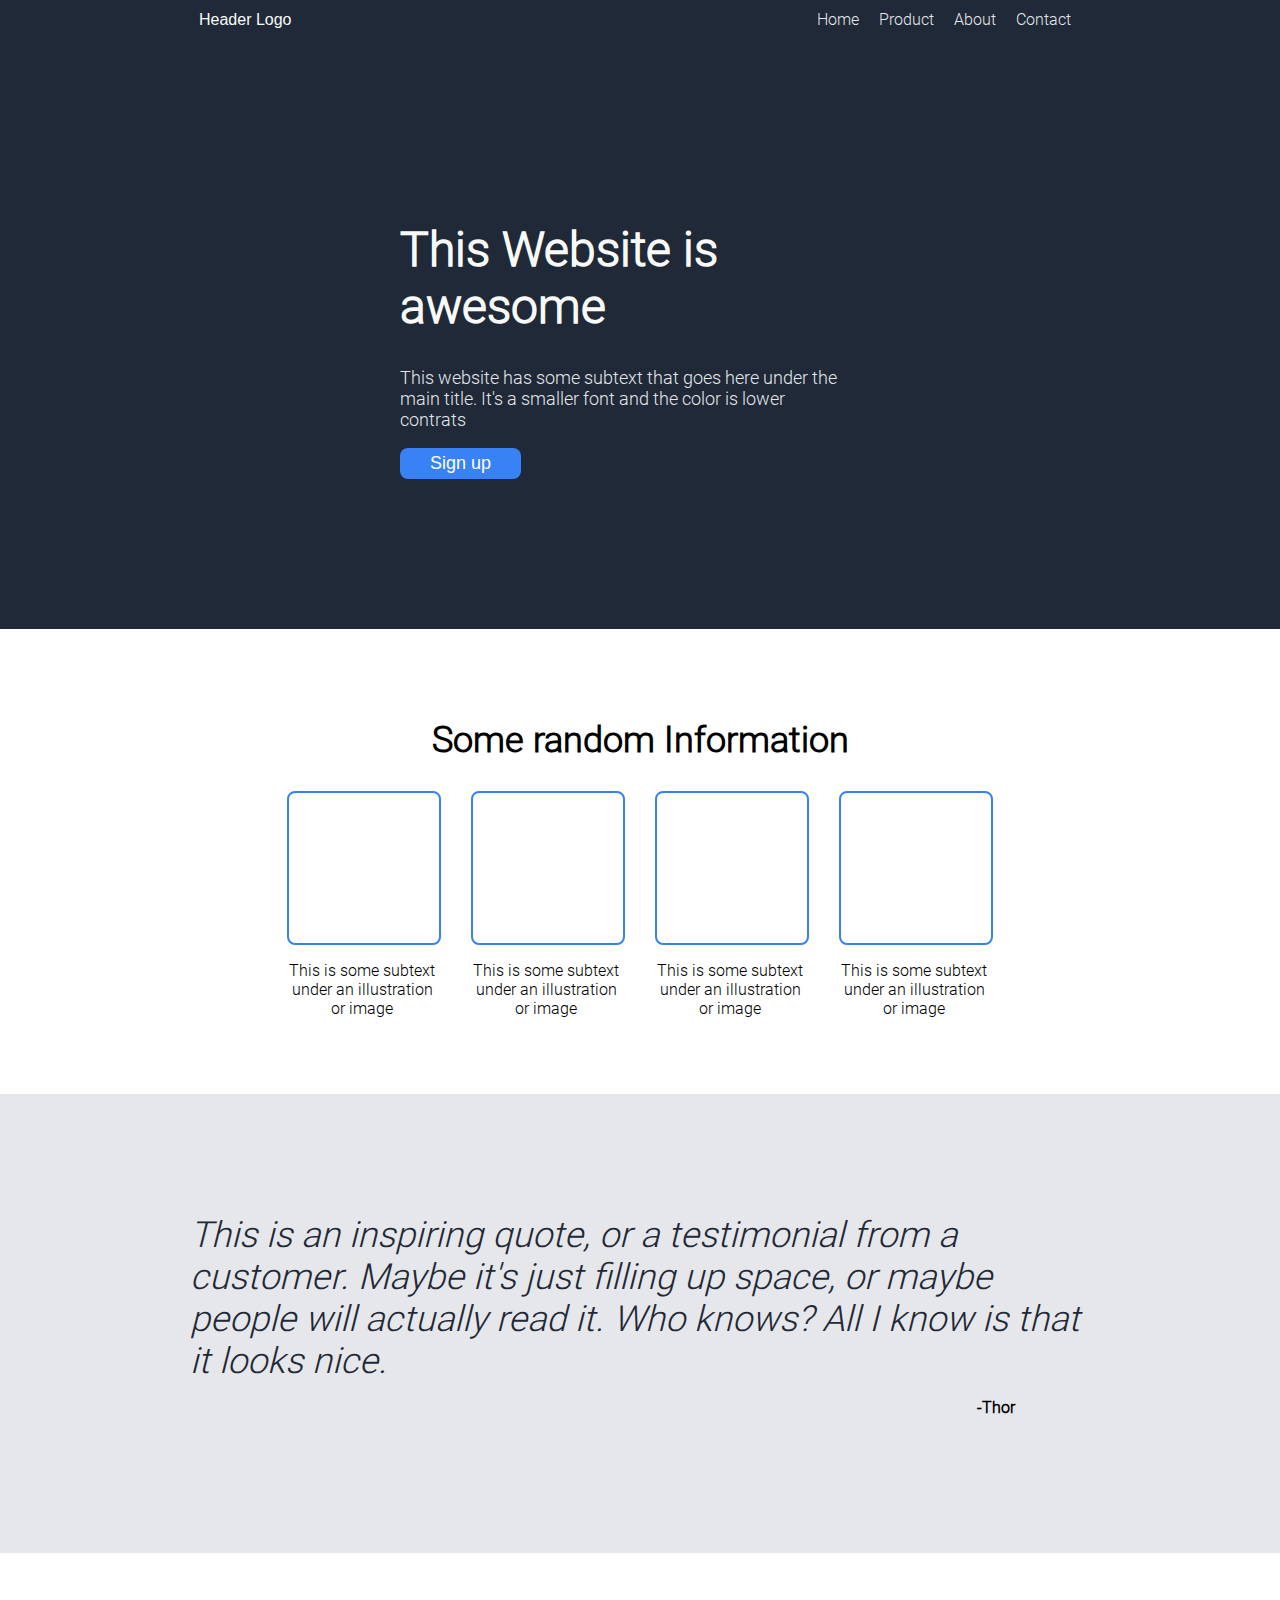
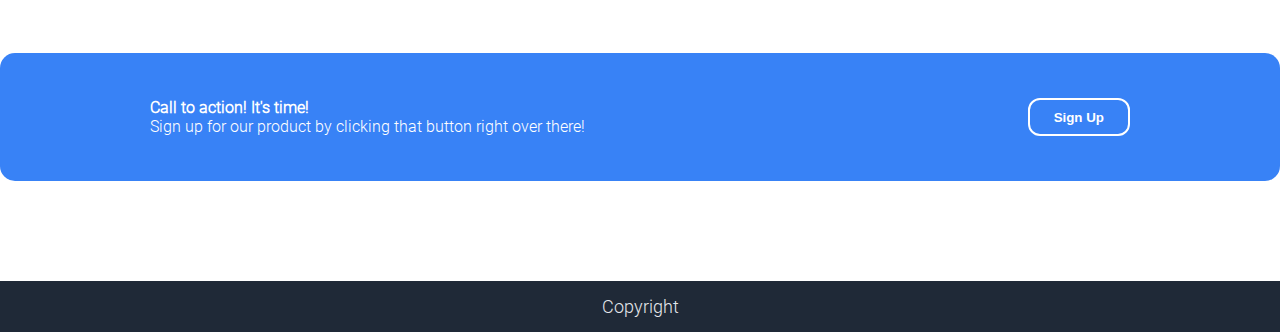
==== index.html @ 571144d6 "add links to home and contact us buttons" ====
<!DOCTYPE html>
<html lang="en">
<head>
    <meta charset="UTF-8">
    <meta name="viewport" content="width=device-width, initial-scale=1.0">
    <title>Home</title>
    <link rel="stylesheet" href="./style.css">
    <link rel="stylesheet" href="./headerFooterStyles.css">
</head>
<body>
    <header>
        <div class="wrapper">
            <nav>
                <div class="logo">Header Logo</div>
                <ul>
                    <li><a href="./index.html">Home</a></li>
                    <li><a href="./Pages/Product/product.html">Product</a></li>
                    <li><a href="./Pages/About/about.html">About</a></li>
                    <li><a href="./Pages/Contact/contact.html">Contact</a></li>
                </ul>
            </nav>
        </div>
    </header>

    <section class="ctaContainer">
        <div class="firstCta">
            <div class="firstCtaTextContainer">
                <h1>This Website is awesome</h1>
                <p>This website has some subtext that goes here under the main title. It's a smaller font and the color is lower contrats</p>
                <button onclick="window.location.href='Pages/Contact/contact.html';" class="firstCtaButton"> Sign up</button>
            </div>
            <picture class="firstCtaPictureContainer">
                <img src="https://placehold.co/880x400" alt="">
            </picture>
        </div>
    </section>

    <section class="informationContainer">
        <h2>Some random Information</h2>
        <div class="informationCardsContainer">
            <div class="informationSmallContainer">
                <picture>
                    <img src="" alt="">
                </picture>
                <p>This is some subtext under an illustration or image</p>
            </div>

            <div class="informationSmallContainer">
                <picture>
                    <img src="" alt="">
                </picture>
                <p>This is some subtext under an illustration or image</p>
            </div>

            <div class="informationSmallContainer">
                <picture>
                    <img src="" alt="">
                </picture>
                <p>This is some subtext under an illustration or image</p>
            </div>

            <div class="informationSmallContainer">
                <picture>
                    <img src="" alt="">
                </picture>
                <p>This is some subtext under an illustration or image</p>
            </div>
        </div>
    </section>

    <section class="inspiringContainer">
        <p class="inspiringQwote">This is an inspiring quote, or a testimonial from a customer. Maybe it's just filling up space, or maybe people will actually read it. Who knows? All I know is that it looks nice.</p>
        <p class="inspiringAuthor">-Thor</p>
    </section>

    <section class="secondCta">
        <div>
            <p class="title">Call to action! It's time!</p>
            <p class="subtitle">Sign up for our product by clicking that button right over there!</p>
        </div>
        <button  onclick="window.location.href='Pages/Contact/contact.html';">
            Sign Up
        </button>
    </section>

    <footer>
        Copyright
    </footer>
</body>
</html>
---- style.css ----
@font-face {
	font-family: 'roboto';
	src: url('./Fonts/Roboto-Light.ttf') format('truetype');
}

@font-face {
	font-family: 'robotoItalic';
	src: url('./Fonts/Roboto-Italic.ttf') format('truetype');
}

body {
	padding: 0;
	margin: 0;
	font-family: 'roboto';
}

.ctaContainer {
	background-color: #1f2937;
	padding: 150px 0;
}

.firstCta {
	margin: 0 auto;
	max-width: 1400px;
	display: flex;
	justify-content: center;
	gap: 30px;
	align-items: center;
}

.firstCtaTextContainer {
	height: fit-content;
}

.firstCta h1 {
	font-family: 'roboto';
	font-size: 48px;
	font-weight: 800;
	color: #f9faf8;
	max-width: 16ch;
}

.firstCta p {
	font-family: 'roboto';
	font-size: 18px;
	color: #e5e7eb;
	max-width: 45ch;
	font-weight: 400;
}

.firstCtaButton {
	background-color: #3882f6;
	border: none;
	padding: 5px 30px;
	color: white;
	font-size: 18px;
	border-radius: 8px;
	cursor: pointer;
}

.informationContainer {
	display: flex;
	justify-content: center;
	align-items: center;
	flex-direction: column;
	margin: 60px 0;
}

.informationContainer h2 {
	font-weight: 900;
	font-size: 36px;
}

.informationCardsContainer {
	display: flex;
	gap: 30px;
}

.informationSmallContainer {
	width: fit-content;
}

.informationSmallContainer picture {
	border: 2px solid #3882f6;
	border-radius: 8px;
	display: flex;
	height: 150px;
	width: 150px;
}

.informationSmallContainer p {
	text-align: center;
	max-width: 150px;
}

.inspiringContainer {
	flex-direction: column;
	display: flex;
	justify-content: center;
	align-items: center;
	background-color: #e5e7eb;
	padding: 120px 0;
}

.inspiringQwote {
	font-size: 36px;
	color: #1f2937;
	margin: 0;
	max-width: 900px;
	font-style: italic;
	font-family: 'roboto';
}

.inspiringAuthor {
	max-width: 750px;
	width: 750px;
	text-align: right;
	font-family: 'roboto';
	font-weight: 700;
}

.secondCta {
	max-width: 1280px;
	margin: 100px auto;
	border-radius: 15px;
	padding: 30px 0;
	background-color: #3882f6;
	color: white;
	display: flex;
	justify-content: space-between;
	cursor: pointer;
}

.secondCta div,
.secondCta button {
	margin: 15px 150px;
}

.secondCta .title {
	font-weight: bold;
	margin: 0;
}

.secondCta .subtitle {
	margin: 0;
}

.secondCta button {
	color: white;
	background-color: #3882f6;
	border: 2px solid white;
	border-radius: 12px;
	padding: 0 24px;
	font-weight: bold;
}
---- headerFooterStyles.css ----
@font-face {
    font-family: "Roboto Black";
    src: url(/Fonts/Roboto-Black.ttf) format("truetype");
}
@font-face {
    font-family: "Roboto Light";
    src: url(/Fonts/Roboto-Light.ttf) format("truetype");
}
@font-face {
    font-family: "Roboto Medium";
    src: url(/Fonts/Roboto-Medium.ttf) format("truetype");
}
body {
    margin: 0 auto;
}
header, footer {
    background-color: #1F2937;
    margin: 0 auto;
}
header {
    padding: 10px;
}
.wrapper {
    margin: 0 15%;
}
header nav {
    display: flex;
    justify-content: space-between;
    align-items: center;
}
.logo {
    color: #F9FAF8;
    font-family: "Roboto Bold", sans-serif;
}
header nav ul {
    display: flex;
    list-style-type: none;
    margin: 0;
}
header nav ul li {
    margin: 0 10px;
}
header nav ul li a {
    color: #E5E7EB;
    font-family: "Roboto Light", sans-serif;
    text-decoration: none;
}
div.hero {
    display: flex;
    margin: 75px 0;
    gap: 20px;
}
.hero-child {
    width: 50%;
}
.hero-child h1 {
    color: #F9FAF8;
    font-size: 48px;
    font-family: "Roboto Black", sans-serif;
    margin: 0;
}
.hero-child .hero-child-subtext {
    color: #E5E7EB;
    font-family: "Roboto Light", sans-serif;
    font-size: 18px;
}
.hero-child.hero-right {
    color: #E5E7EB;
    position: relative;
    font-family:"Roboto Light", sans-serif;
    text-align: center;
    background: #666;
}
.hero-image {
    width: 100%;
    height: auto;
}
.hero-image::before {
    content: "";
    position: absolute;
    top: 0;
    left: 0;
    width: 100%;
    height: 100%;
    text-align: center;
    z-index: -1;
}
.main-button {
    background-color: #3882F6;
    color: #F9FAF8;
    font-family: "Roboto Medium", sans-serif;
    padding: 5px 20px;
    border-radius: 5px;
    border: none;
}
footer {
    color: #E5E7EB;
    font-family: "Roboto Light";
    font-size: 18px;
    text-align: center;
    padding: 15px;
}

/*----- MEDIA QUERIES -----*/

@media only screen and (max-width: 680px) {
    .wrapper {
        margin: 10px;
    }
    div.hero {
        flex-direction: column;
    }
    .hero-child {
        width: 100%;
    }
}
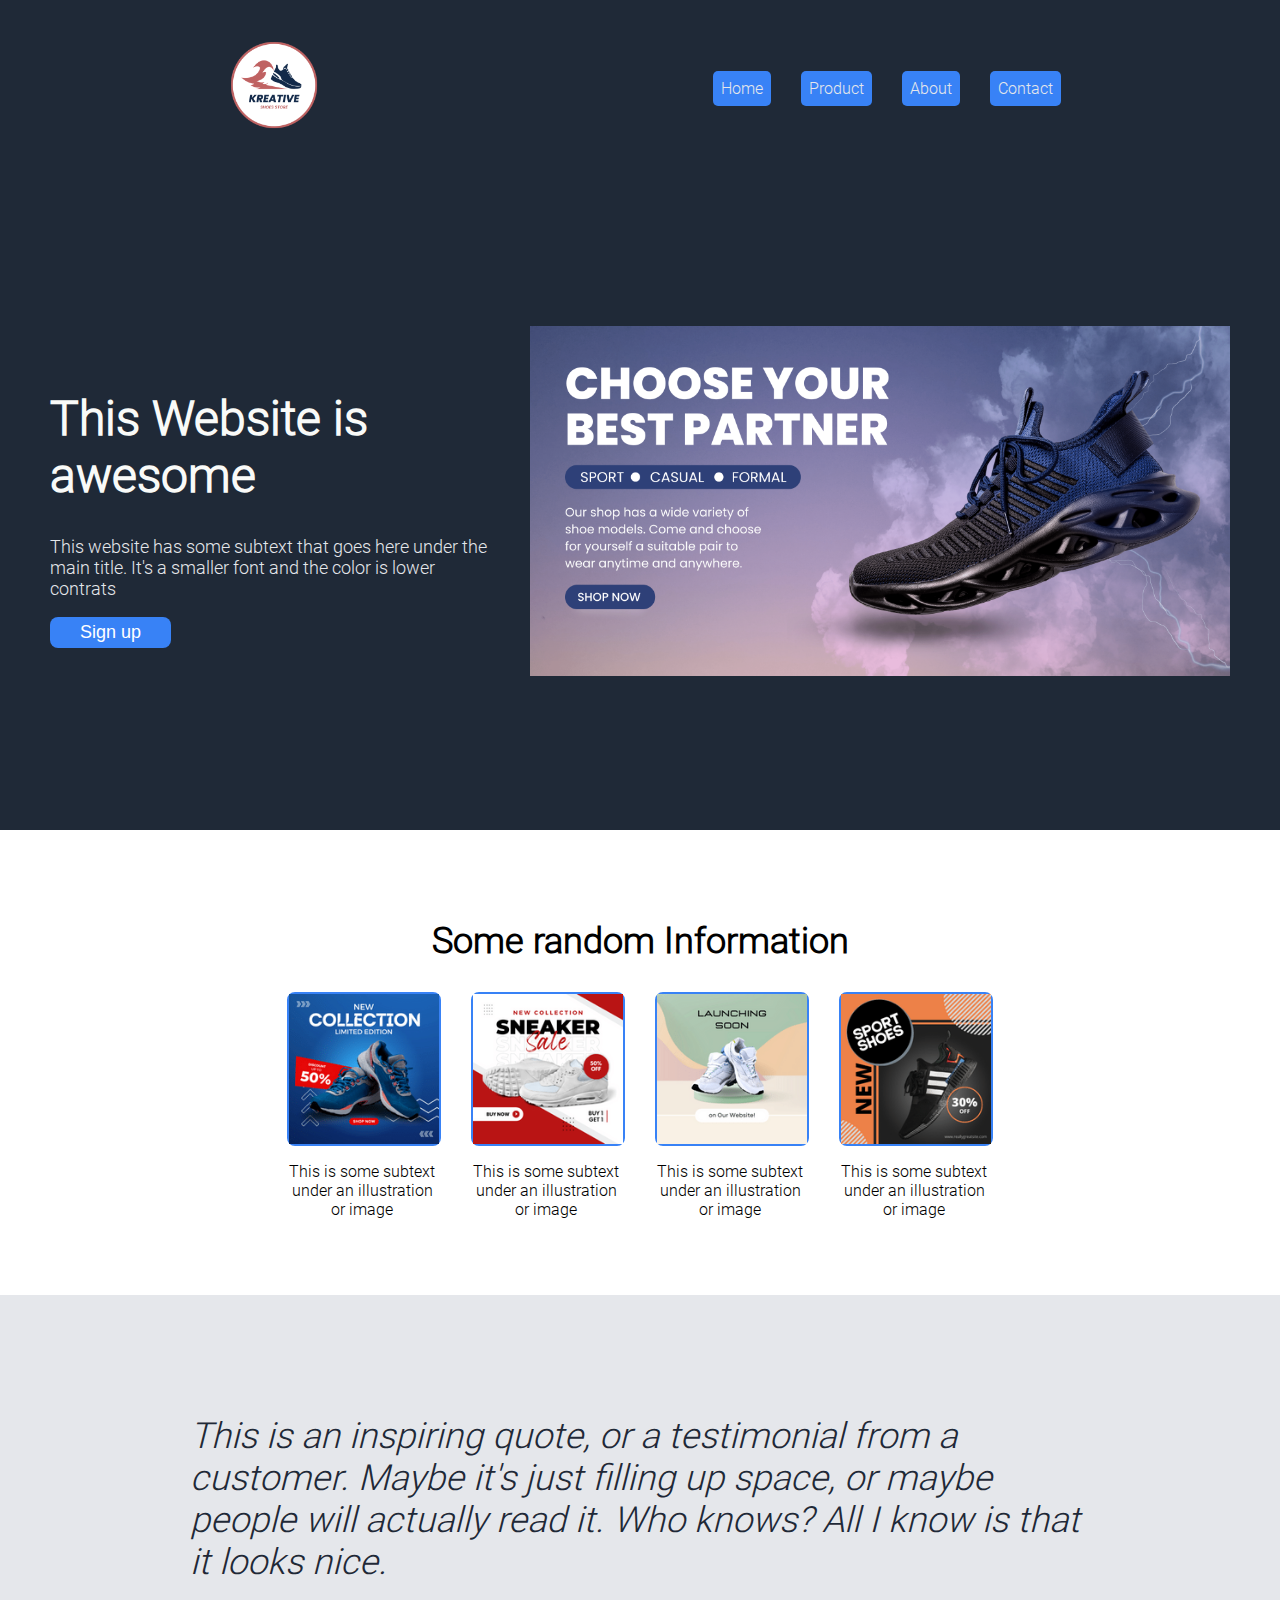
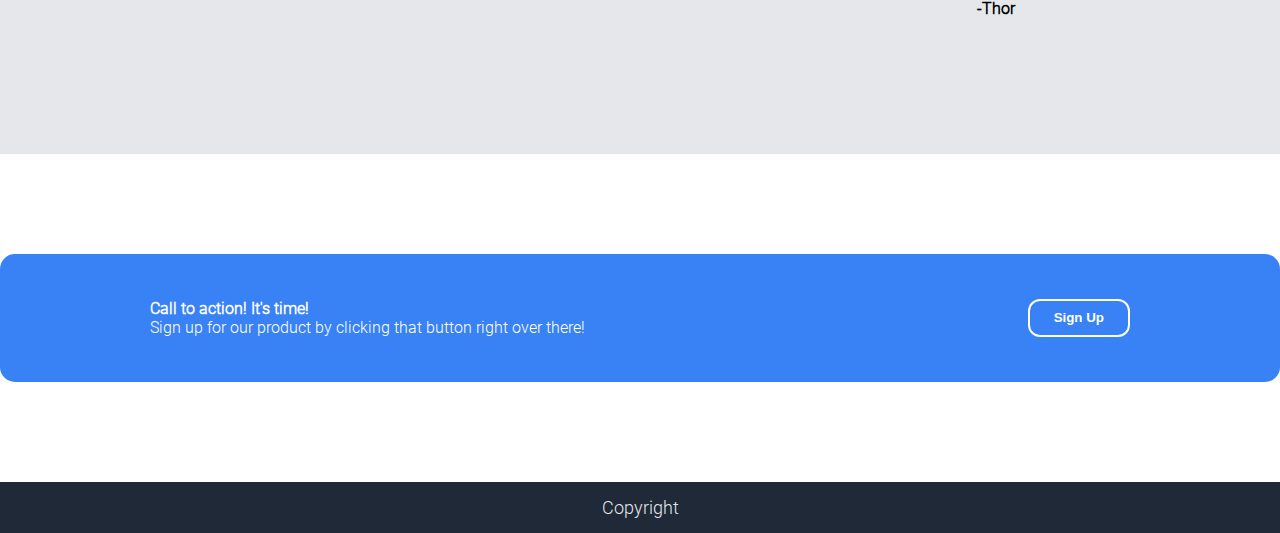
==== commit 463f4cf8: "new changes" ====
--- a/index.html
+++ b/index.html
@@ -10,16 +10,16 @@
 <body>
     <header>
         <div class="wrapper">
-            <nav>
-                <div class="logo">Header Logo</div>
-                <ul>
-                    <li><a href="./index.html">Home</a></li>
-                    <li><a href="./Pages/Product/product.html">Product</a></li>
-                    <li><a href="./Pages/About/about.html">About</a></li>
-                    <li><a href="./Pages/Contact/contact.html">Contact</a></li>
-                </ul>
+            <nav class="nav-flex">
+              <div class="logo"><img src="/Images/logo.png" alt="logo"></div>
+              <ul>
+                <li><a href="./index.html">Home</a></li>
+                <li><a href="./Pages/Product/product.html">Product</a></li>
+                <li><a href="./Pages/About/about.html">About</a></li>
+                <li><a href="./Pages/Contact/contact.html">Contact</a></li>
+              </ul>
             </nav>
-        </div>
+          </div>
     </header>
 
     <section class="ctaContainer">
@@ -30,7 +30,7 @@
                 <button onclick="window.location.href='Pages/Contact/contact.html';" class="firstCtaButton"> Sign up</button>
             </div>
             <picture class="firstCtaPictureContainer">
-                <img src="https://placehold.co/880x400" alt="">
+                <img src="/Images/Main Banner.png" alt="Main Banner">
             </picture>
         </div>
     </section>
@@ -40,28 +40,28 @@
         <div class="informationCardsContainer">
             <div class="informationSmallContainer">
                 <picture>
-                    <img src="" alt="">
+                    <img src="/Images/1.png" alt="">
                 </picture>
                 <p>This is some subtext under an illustration or image</p>
             </div>
 
             <div class="informationSmallContainer">
                 <picture>
-                    <img src="" alt="">
+                    <img src="/Images/2.png" alt="">
                 </picture>
                 <p>This is some subtext under an illustration or image</p>
             </div>
 
             <div class="informationSmallContainer">
                 <picture>
-                    <img src="" alt="">
+                    <img src="/Images/3.png" alt="">
                 </picture>
                 <p>This is some subtext under an illustration or image</p>
             </div>
 
             <div class="informationSmallContainer">
                 <picture>
-                    <img src="" alt="">
+                    <img src="/Images/4.png" alt="">
                 </picture>
                 <p>This is some subtext under an illustration or image</p>
             </div>
@@ -87,4 +87,4 @@
         Copyright
     </footer>
 </body>
-</html>+</html>
--- a/style.css
+++ b/style.css
@@ -14,9 +14,53 @@
 	font-family: 'roboto';
 }
 
+.nav-flex {
+	display: flex;
+	align-items: center; /* Optional: align vertically to the center */
+  }
+
+  .nav-flex > ul {
+	list-style-type: none;
+	margin: 0;
+	padding: 0;
+  }
+
+  .nav-flex > ul > li {
+	color: #e5e7eb;
+	padding: 8px;
+	border-radius: 5px;
+	background-color: #3882f6;
+	display: inline-block;
+	margin-right: 20px; /* Optional: space out the list items horizontally */
+  }
+
+
 .ctaContainer {
 	background-color: #1f2937;
 	padding: 150px 0;
+}
+
+.firstCtaPictureContainer {
+	width:700px;
+	height: auto;
+}
+
+.logo {
+	width: 150px;
+	height: auto;
+}
+
+.logo img {
+	width: 100%;
+	height: 100%;
+	object-fit: contain;
+}
+
+
+.firstCtaPictureContainer img {
+	width: 100%;
+  height: 100%;
+  object-fit: cover;
 }
 
 .firstCta {
@@ -153,3 +197,58 @@
 	padding: 0 24px;
 	font-weight: bold;
 }
+
+@media screen and (max-width: 468px) {
+    /* Navbar */
+    .nav-flex {
+        flex-direction: column;
+    }
+
+    .nav-flex > ul > li {
+        display: block;
+        margin-bottom: 20px;
+    }
+
+    /* ctaContainer */
+    .firstCta {
+        flex-direction: column;
+    }
+
+    .firstCtaPictureContainer {
+        width: 100%;
+    }
+
+    /* informationContainer */
+    .informationCardsContainer {
+        flex-direction: column;
+    }
+
+    /* Font sizes */
+    .firstCta h1 {
+        font-size: 36px;
+    }
+
+    .firstCta p, .firstCtaButton {
+        font-size: 16px;
+    }
+
+    .informationContainer h2 {
+        font-size: 30px;
+    }
+
+    .inspiringQwote {
+        font-size: 24px;
+		text-align: center;
+    }
+
+    /* secondCta */
+    .secondCta {
+        flex-direction: column;
+        align-items: center;
+    }
+
+    .secondCta div, .secondCta button {
+        margin: 15px auto;
+    }
+}
+
--- a/headerFooterStyles.css
+++ b/headerFooterStyles.css
@@ -30,15 +30,22 @@
 }
 .logo {
     color: #F9FAF8;
-    font-family: "Roboto Bold", sans-serif;
+    font-family: "Roboto Black", sans-serif;
+    font-size: 24px;
 }
 header nav ul {
     display: flex;
     list-style-type: none;
     margin: 0;
+
 }
 header nav ul li {
     margin: 0 10px;
+    color: #e5e7eb;
+	padding: 8px;
+	border-radius: 5px;
+	background-color: #3882f6;
+
 }
 header nav ul li a {
     color: #E5E7EB;
@@ -95,7 +102,7 @@
 }
 footer {
     color: #E5E7EB;
-    font-family: "Roboto Light";
+    font-family: "Roboto Light", sans-serif;
     font-size: 18px;
     text-align: center;
     padding: 15px;
@@ -113,4 +120,4 @@
     .hero-child {
         width: 100%;
     }
-}+}
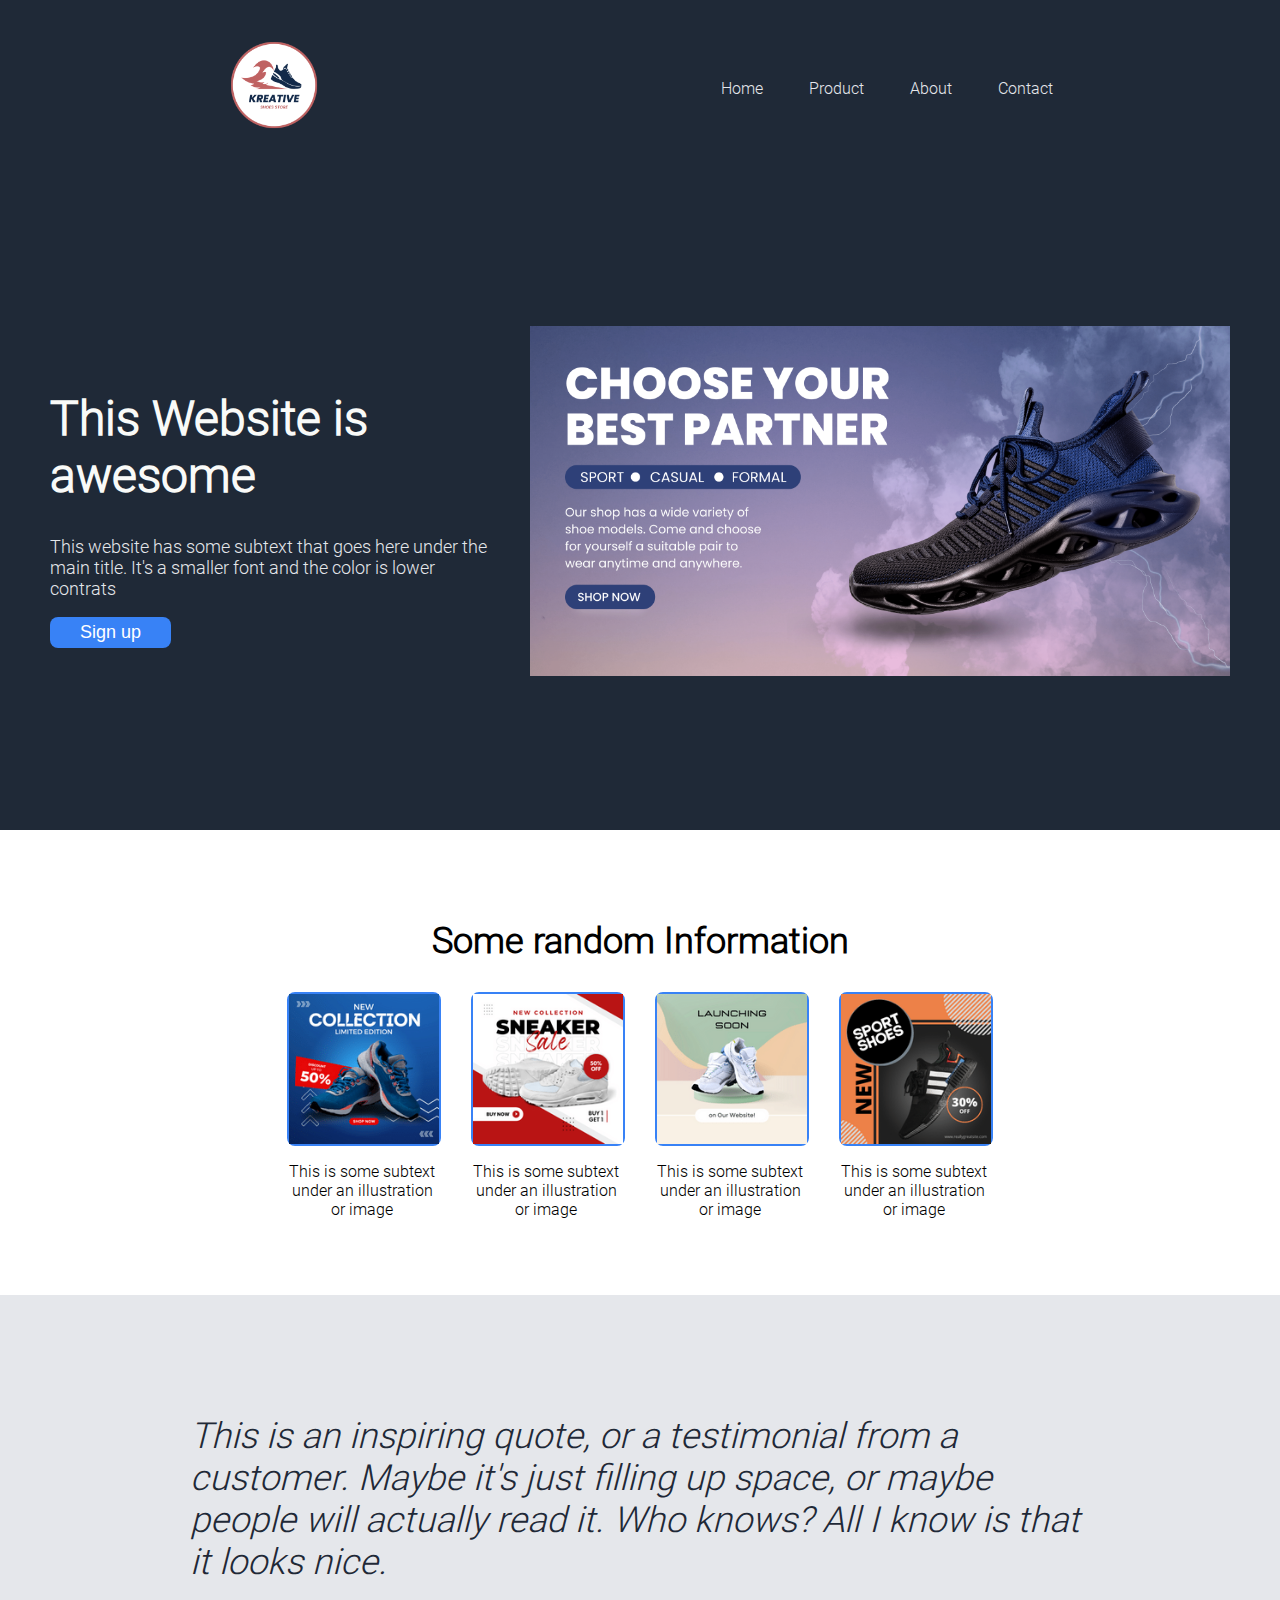
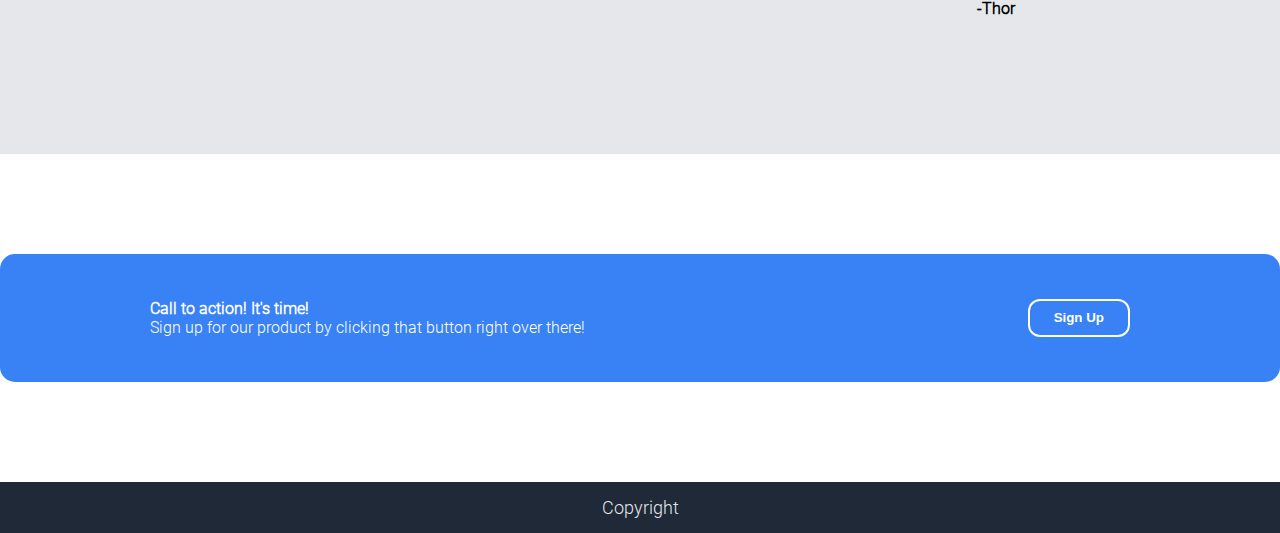
==== commit 3379d8ad: "fixes" ====
--- a/index.html
+++ b/index.html
@@ -11,7 +11,7 @@
     <header>
         <div class="wrapper">
             <nav class="nav-flex">
-              <div class="logo"><img src="/Images/logo.png" alt="logo"></div>
+              <div class="logo"><img src="./Images/logo.png" alt="logo"></div>
               <ul>
                 <li><a href="./index.html">Home</a></li>
                 <li><a href="./Pages/Product/product.html">Product</a></li>
@@ -27,10 +27,10 @@
             <div class="firstCtaTextContainer">
                 <h1>This Website is awesome</h1>
                 <p>This website has some subtext that goes here under the main title. It's a smaller font and the color is lower contrats</p>
-                <button onclick="window.location.href='Pages/Contact/contact.html';" class="firstCtaButton"> Sign up</button>
+                <button class="firstCtaButton"> Sign up</button>
             </div>
             <picture class="firstCtaPictureContainer">
-                <img src="/Images/Main Banner.png" alt="Main Banner">
+                <img src="./Images/MainBanner.png">
             </picture>
         </div>
     </section>
@@ -40,28 +40,28 @@
         <div class="informationCardsContainer">
             <div class="informationSmallContainer">
                 <picture>
-                    <img src="/Images/1.png" alt="">
+                    <img src="./Images/1.png" alt="">
                 </picture>
                 <p>This is some subtext under an illustration or image</p>
             </div>
 
             <div class="informationSmallContainer">
                 <picture>
-                    <img src="/Images/2.png" alt="">
+                    <img src="./Images/2.png" alt="">
                 </picture>
                 <p>This is some subtext under an illustration or image</p>
             </div>
 
             <div class="informationSmallContainer">
                 <picture>
-                    <img src="/Images/3.png" alt="">
+                    <img src="./Images/3.png" alt="">
                 </picture>
                 <p>This is some subtext under an illustration or image</p>
             </div>
 
             <div class="informationSmallContainer">
                 <picture>
-                    <img src="/Images/4.png" alt="">
+                    <img src="./Images/4.png" alt="">
                 </picture>
                 <p>This is some subtext under an illustration or image</p>
             </div>
@@ -78,7 +78,7 @@
             <p class="title">Call to action! It's time!</p>
             <p class="subtitle">Sign up for our product by clicking that button right over there!</p>
         </div>
-        <button  onclick="window.location.href='Pages/Contact/contact.html';">
+        <button>
             Sign Up
         </button>
     </section>
--- a/style.css
+++ b/style.css
@@ -29,7 +29,6 @@
 	color: #e5e7eb;
 	padding: 8px;
 	border-radius: 5px;
-	background-color: #3882f6;
 	display: inline-block;
 	margin-right: 20px; /* Optional: space out the list items horizontally */
   }
--- a/headerFooterStyles.css
+++ b/headerFooterStyles.css
@@ -44,7 +44,6 @@
     color: #e5e7eb;
 	padding: 8px;
 	border-radius: 5px;
-	background-color: #3882f6;
 
 }
 header nav ul li a {
@@ -93,7 +92,6 @@
     z-index: -1;
 }
 .main-button {
-    background-color: #3882F6;
     color: #F9FAF8;
     font-family: "Roboto Medium", sans-serif;
     padding: 5px 20px;
@@ -108,6 +106,38 @@
     padding: 15px;
 }
 
+
+.nav-flex {
+	display: flex;
+	align-items: center; /* Optional: align vertically to the center */
+  }
+
+  .nav-flex > ul {
+	list-style-type: none;
+	margin: 0;
+	padding: 0;
+  }
+
+  .nav-flex > ul > li {
+	color: #e5e7eb;
+	padding: 8px;
+	border-radius: 5px;
+	display: inline-block;
+	margin-right: 20px; /* Optional: space out the list items horizontally */
+  }
+
+.logo {
+	width: 150px;
+	height: auto;
+}
+
+.logo img {
+	width: 100%;
+	height: 100%;
+	object-fit: contain;
+}
+
+
 /*----- MEDIA QUERIES -----*/
 
 @media only screen and (max-width: 680px) {
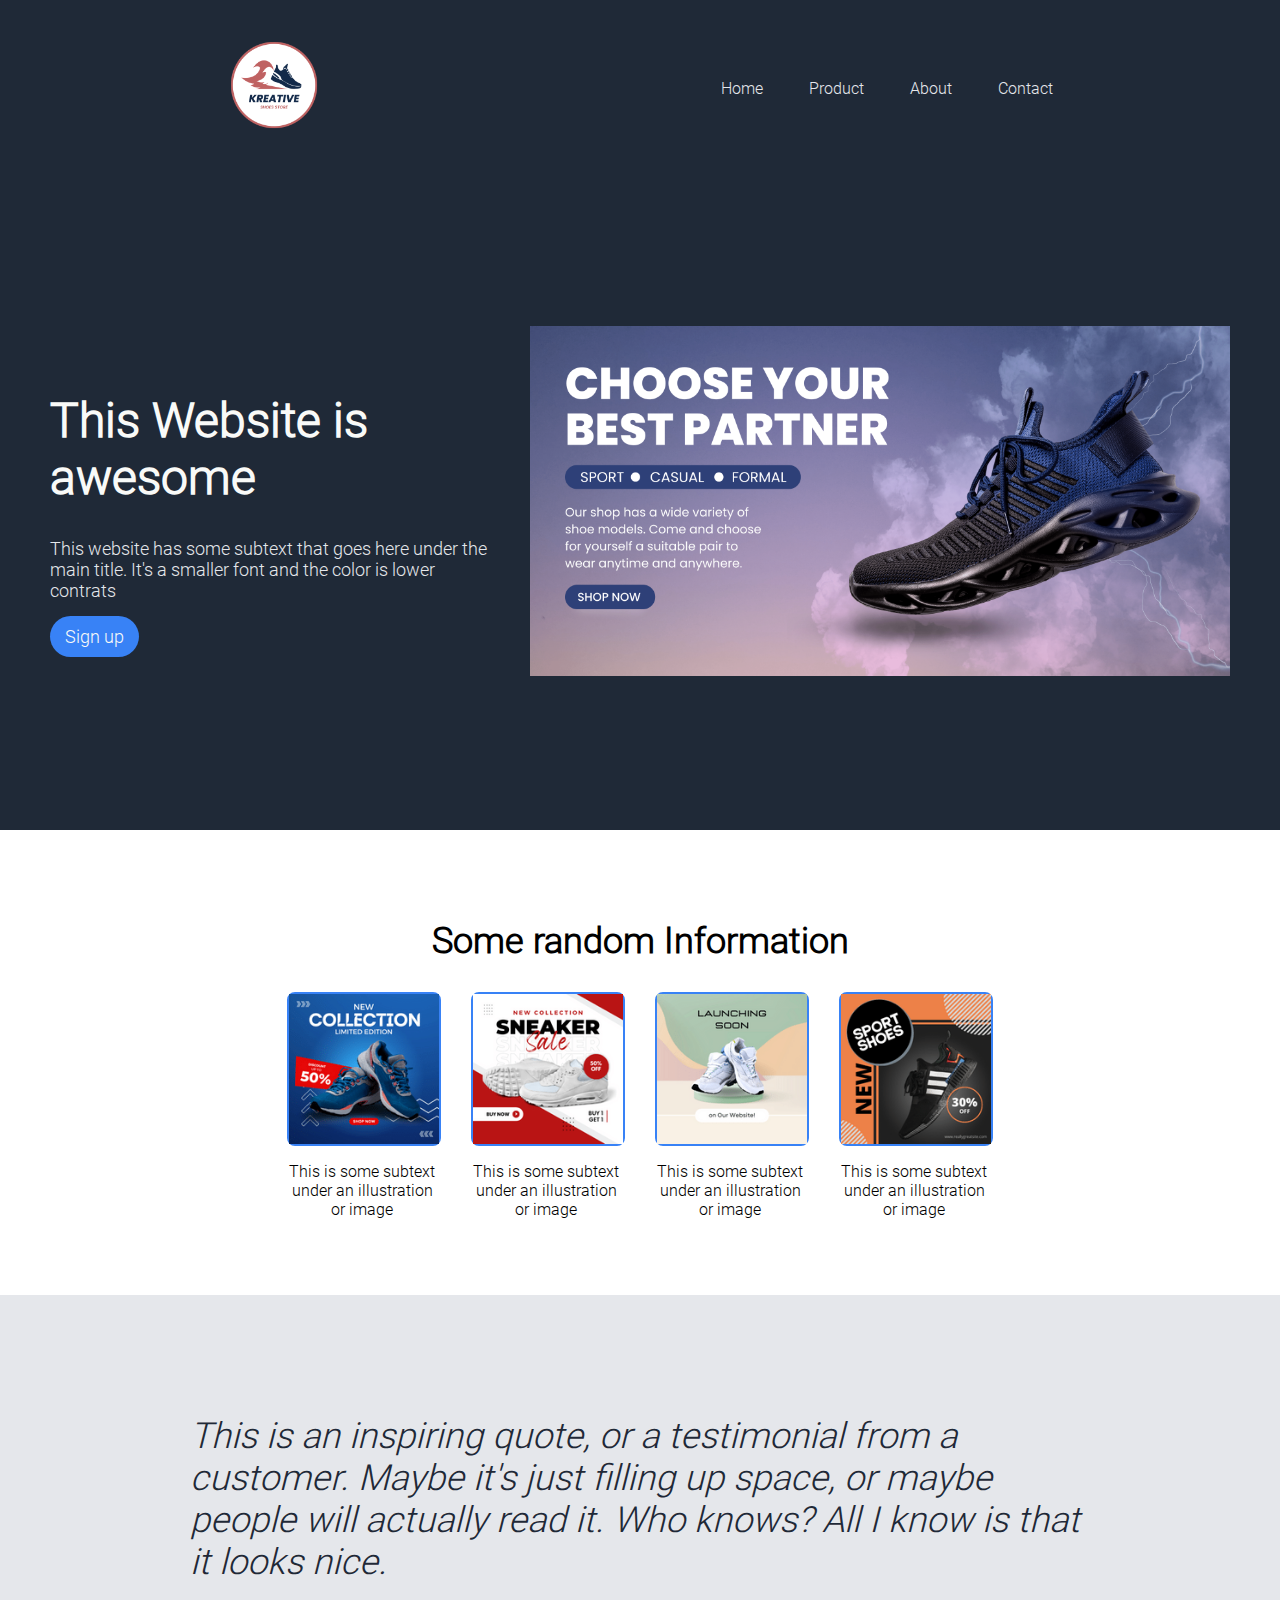
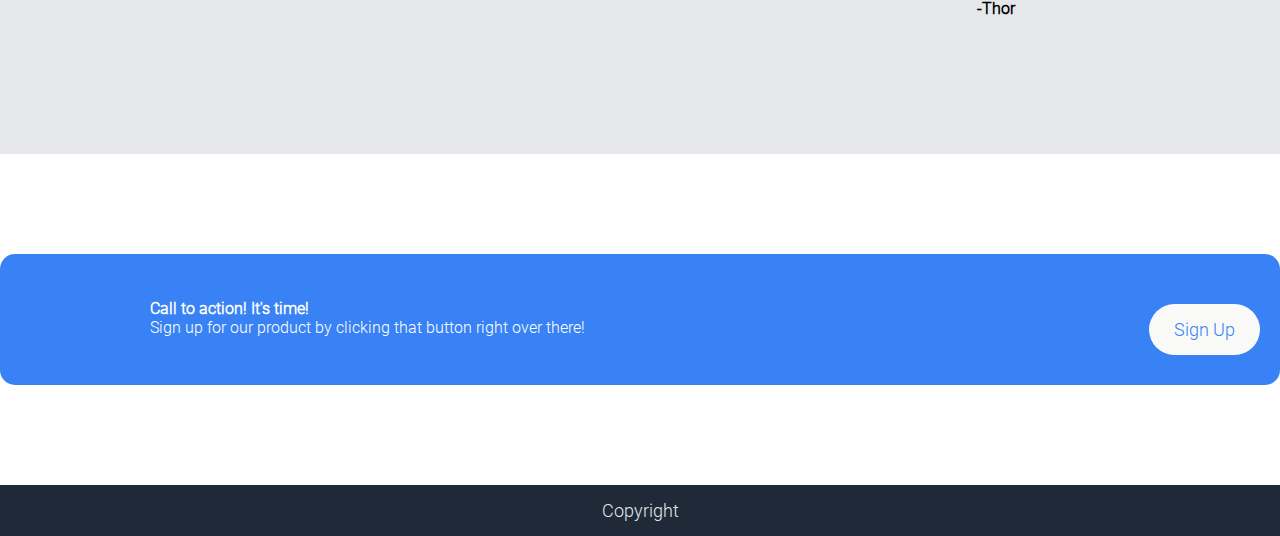
==== commit 01866489: "adding buttons styles" ====
--- a/index.html
+++ b/index.html
@@ -22,69 +22,71 @@
           </div>
     </header>
 
-    <section class="ctaContainer">
-        <div class="firstCta">
-            <div class="firstCtaTextContainer">
-                <h1>This Website is awesome</h1>
-                <p>This website has some subtext that goes here under the main title. It's a smaller font and the color is lower contrats</p>
-                <button class="firstCtaButton"> Sign up</button>
+    <main>
+        <section class="ctaContainer">
+            <div class="firstCta">
+                <div class="firstCtaTextContainer">
+                    <h1>This Website is awesome</h1>
+                    <p>This website has some subtext that goes here under the main title. It's a smaller font and the color is lower contrats</p>
+                    <a href="./Pages/Contact/contact.html" class="about-btnn">Sign up</a>
+                </div>
+                <picture class="firstCtaPictureContainer">
+                    <img src="./Images/MainBanner.png">
+                </picture>
             </div>
-            <picture class="firstCtaPictureContainer">
-                <img src="./Images/MainBanner.png">
-            </picture>
-        </div>
-    </section>
-
-    <section class="informationContainer">
-        <h2>Some random Information</h2>
-        <div class="informationCardsContainer">
-            <div class="informationSmallContainer">
-                <picture>
-                    <img src="./Images/1.png" alt="">
-                </picture>
-                <p>This is some subtext under an illustration or image</p>
+        </section>
+    
+        <section class="informationContainer">
+            <h2>Some random Information</h2>
+            <div class="informationCardsContainer">
+                <div class="informationSmallContainer">
+                    <picture>
+                        <img src="./Images/1.png" alt="">
+                    </picture>
+                    <p>This is some subtext under an illustration or image</p>
+                </div>
+    
+                <div class="informationSmallContainer">
+                    <picture>
+                        <img src="./Images/2.png" alt="">
+                    </picture>
+                    <p>This is some subtext under an illustration or image</p>
+                </div>
+    
+                <div class="informationSmallContainer">
+                    <picture>
+                        <img src="./Images/3.png" alt="">
+                    </picture>
+                    <p>This is some subtext under an illustration or image</p>
+                </div>
+    
+                <div class="informationSmallContainer">
+                    <picture>
+                        <img src="./Images/4.png" alt="">
+                    </picture>
+                    <p>This is some subtext under an illustration or image</p>
+                </div>
             </div>
-
-            <div class="informationSmallContainer">
-                <picture>
-                    <img src="./Images/2.png" alt="">
-                </picture>
-                <p>This is some subtext under an illustration or image</p>
+        </section>
+    
+        <section class="inspiringContainer">
+            <p class="inspiringQwote">This is an inspiring quote, or a testimonial from a customer. Maybe it's just filling up space, or maybe people will actually read it. Who knows? All I know is that it looks nice.</p>
+            <p class="inspiringAuthor">-Thor</p>
+        </section>
+    
+        <section class="secondCta">
+            <div>
+                <p class="title">Call to action! It's time!</p>
+                <p class="subtitle">Sign up for our product by clicking that button right over there!</p>
             </div>
-
-            <div class="informationSmallContainer">
-                <picture>
-                    <img src="./Images/3.png" alt="">
-                </picture>
-                <p>This is some subtext under an illustration or image</p>
-            </div>
-
-            <div class="informationSmallContainer">
-                <picture>
-                    <img src="./Images/4.png" alt="">
-                </picture>
-                <p>This is some subtext under an illustration or image</p>
-            </div>
-        </div>
-    </section>
-
-    <section class="inspiringContainer">
-        <p class="inspiringQwote">This is an inspiring quote, or a testimonial from a customer. Maybe it's just filling up space, or maybe people will actually read it. Who knows? All I know is that it looks nice.</p>
-        <p class="inspiringAuthor">-Thor</p>
-    </section>
-
-    <section class="secondCta">
-        <div>
-            <p class="title">Call to action! It's time!</p>
-            <p class="subtitle">Sign up for our product by clicking that button right over there!</p>
-        </div>
-        <button>
-            Sign Up
-        </button>
-    </section>
-
-    <footer>
-        Copyright
-    </footer>
+            <a href="./Pages/Contact/contact.html" class="call-btnn">
+                Sign Up
+            </a>
+        </section>
+    
+        <footer>
+            Copyright
+        </footer>
+    </main>
 </body>
 </html>
--- a/style.css
+++ b/style.css
@@ -17,22 +17,21 @@
 .nav-flex {
 	display: flex;
 	align-items: center; /* Optional: align vertically to the center */
-  }
-
-  .nav-flex > ul {
+}
+
+.nav-flex > ul {
 	list-style-type: none;
 	margin: 0;
 	padding: 0;
-  }
-
-  .nav-flex > ul > li {
+}
+
+.nav-flex > ul > li {
 	color: #e5e7eb;
 	padding: 8px;
 	border-radius: 5px;
 	display: inline-block;
 	margin-right: 20px; /* Optional: space out the list items horizontally */
-  }
-
+}
 
 .ctaContainer {
 	background-color: #1f2937;
@@ -40,7 +39,7 @@
 }
 
 .firstCtaPictureContainer {
-	width:700px;
+	width: 700px;
 	height: auto;
 }
 
@@ -55,11 +54,10 @@
 	object-fit: contain;
 }
 
-
 .firstCtaPictureContainer img {
 	width: 100%;
-  height: 100%;
-  object-fit: cover;
+	height: 100%;
+	object-fit: cover;
 }
 
 .firstCta {
@@ -89,9 +87,10 @@
 	color: #e5e7eb;
 	max-width: 45ch;
 	font-weight: 400;
-}
-
-.firstCtaButton {
+	margin-bottom: 25px;
+}
+
+/* .firstCtaButton {
 	background-color: #3882f6;
 	border: none;
 	padding: 5px 30px;
@@ -99,7 +98,7 @@
 	font-size: 18px;
 	border-radius: 8px;
 	cursor: pointer;
-}
+} */
 
 .informationContainer {
 	display: flex;
@@ -188,66 +187,94 @@
 	margin: 0;
 }
 
-.secondCta button {
+/* .secondCta button {
 	color: white;
 	background-color: #3882f6;
 	border: 2px solid white;
 	border-radius: 12px;
 	padding: 0 24px;
 	font-weight: bold;
-}
-
+} */
+.about-btnn {
+	text-decoration: none;
+	padding: 10px 15px;
+	border-radius: 50px;
+	margin-top: 20px;
+	background-color: #3882f6;
+	color: #f9faf8;
+	font-size: 18px;
+	margin-top: 20px;
+	transition: all 0.1s;
+}
+.call-btnn {
+	text-decoration: none;
+	padding: 15px 25px;
+	border-radius: 50px;
+	margin-right: 20px;
+	background-color: #f9faf8;
+	color: #3882f6;
+	font-size: 18px;
+	margin-top: 20px;
+	transition: all 0.1s;
+}
+.about-btnn:hover {
+	padding: 15px 20px;
+}
+.about-btnn:active {
+	padding: 10px 15px;
+}
 @media screen and (max-width: 468px) {
-    /* Navbar */
-    .nav-flex {
-        flex-direction: column;
-    }
-
-    .nav-flex > ul > li {
-        display: block;
-        margin-bottom: 20px;
-    }
-
-    /* ctaContainer */
-    .firstCta {
-        flex-direction: column;
-    }
-
-    .firstCtaPictureContainer {
-        width: 100%;
-    }
-
-    /* informationContainer */
-    .informationCardsContainer {
-        flex-direction: column;
-    }
-
-    /* Font sizes */
-    .firstCta h1 {
-        font-size: 36px;
-    }
-
-    .firstCta p, .firstCtaButton {
-        font-size: 16px;
-    }
-
-    .informationContainer h2 {
-        font-size: 30px;
-    }
-
-    .inspiringQwote {
-        font-size: 24px;
+	/* Navbar */
+	.nav-flex {
+		flex-direction: column;
+	}
+
+	.nav-flex > ul > li {
+		display: block;
+		margin-bottom: 20px;
+	}
+
+	/* ctaContainer */
+	.firstCta {
+		flex-direction: column;
+	}
+
+	.firstCtaPictureContainer {
+		width: 100%;
+	}
+
+	/* informationContainer */
+	.informationCardsContainer {
+		flex-direction: column;
+	}
+
+	/* Font sizes */
+	.firstCta h1 {
+		font-size: 36px;
+	}
+
+	.firstCta p,
+	.firstCtaButton {
+		font-size: 16px;
+	}
+
+	.informationContainer h2 {
+		font-size: 30px;
+	}
+
+	.inspiringQwote {
+		font-size: 24px;
 		text-align: center;
-    }
-
-    /* secondCta */
-    .secondCta {
-        flex-direction: column;
-        align-items: center;
-    }
-
-    .secondCta div, .secondCta button {
-        margin: 15px auto;
-    }
-}
-
+	}
+
+	/* secondCta */
+	.secondCta {
+		flex-direction: column;
+		align-items: center;
+	}
+
+	/* .secondCta div,
+	.secondCta button {
+		margin: 15px auto;
+	} */
+}
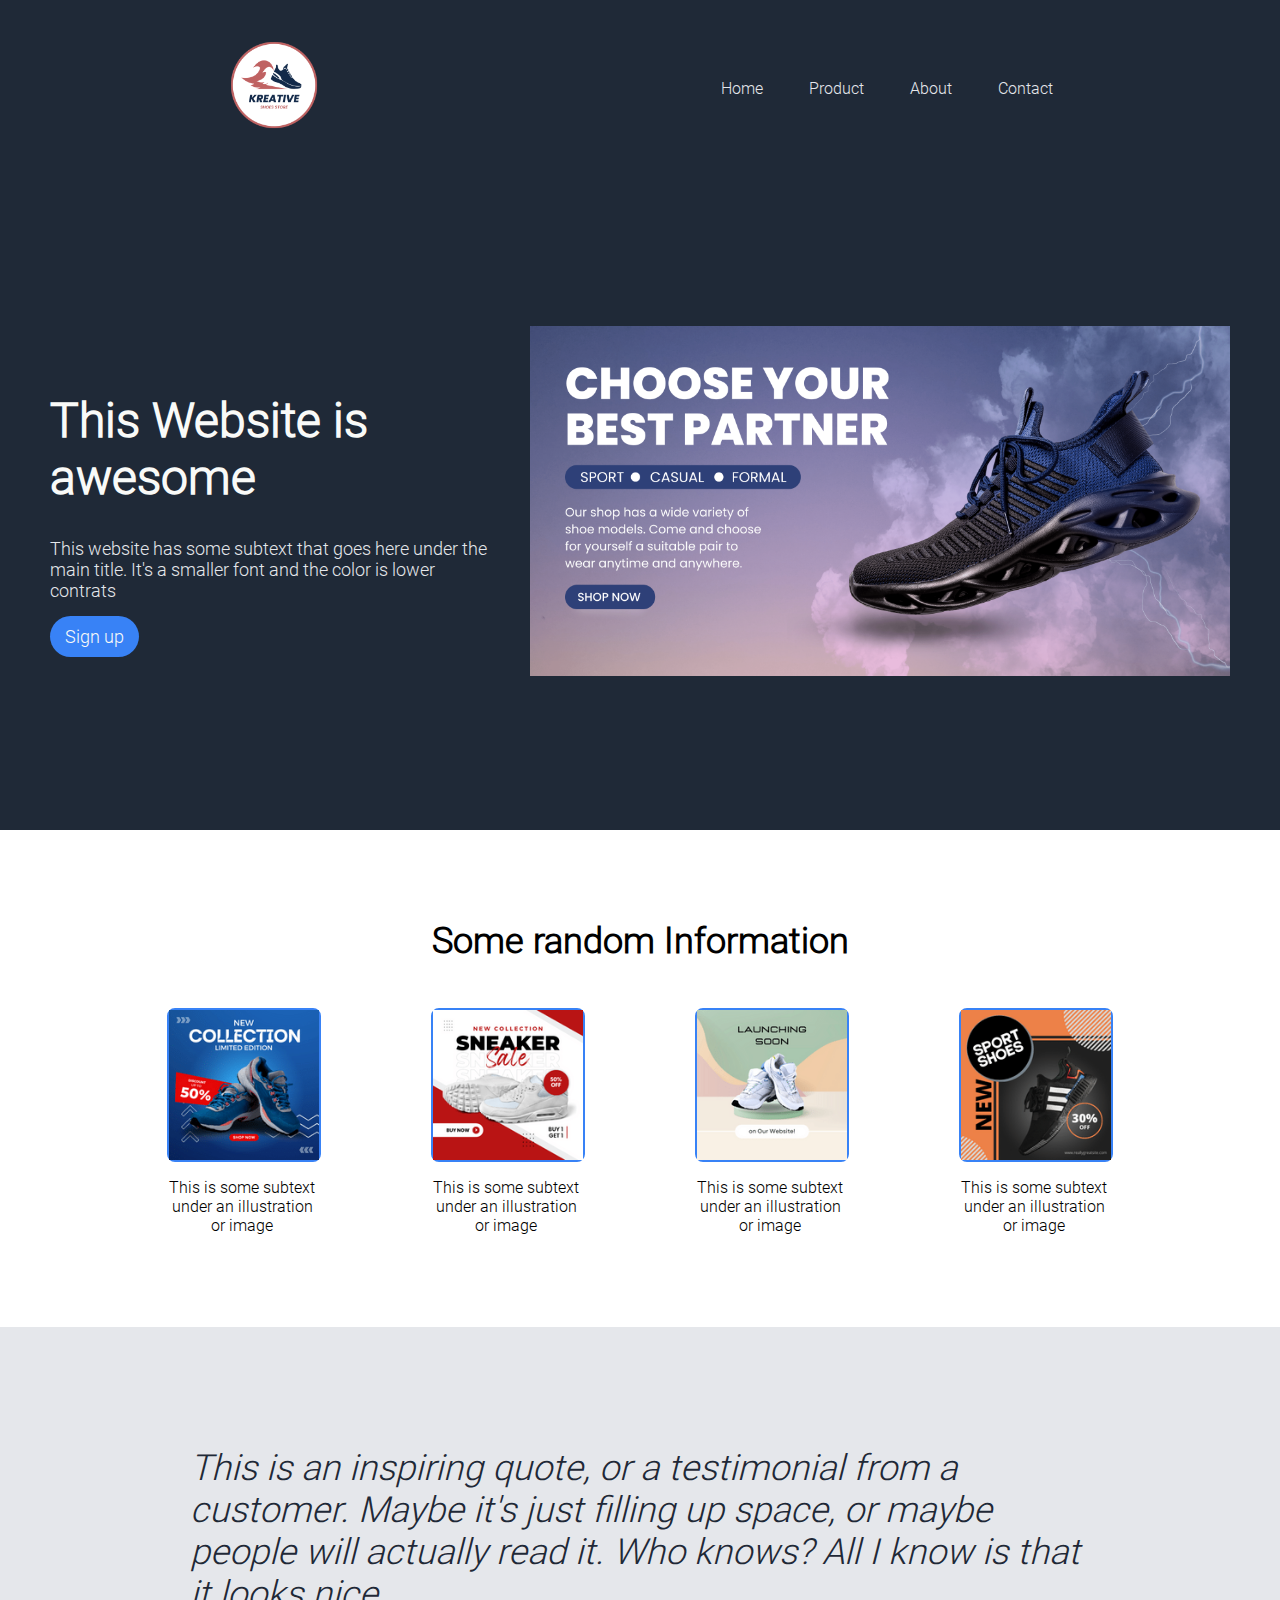
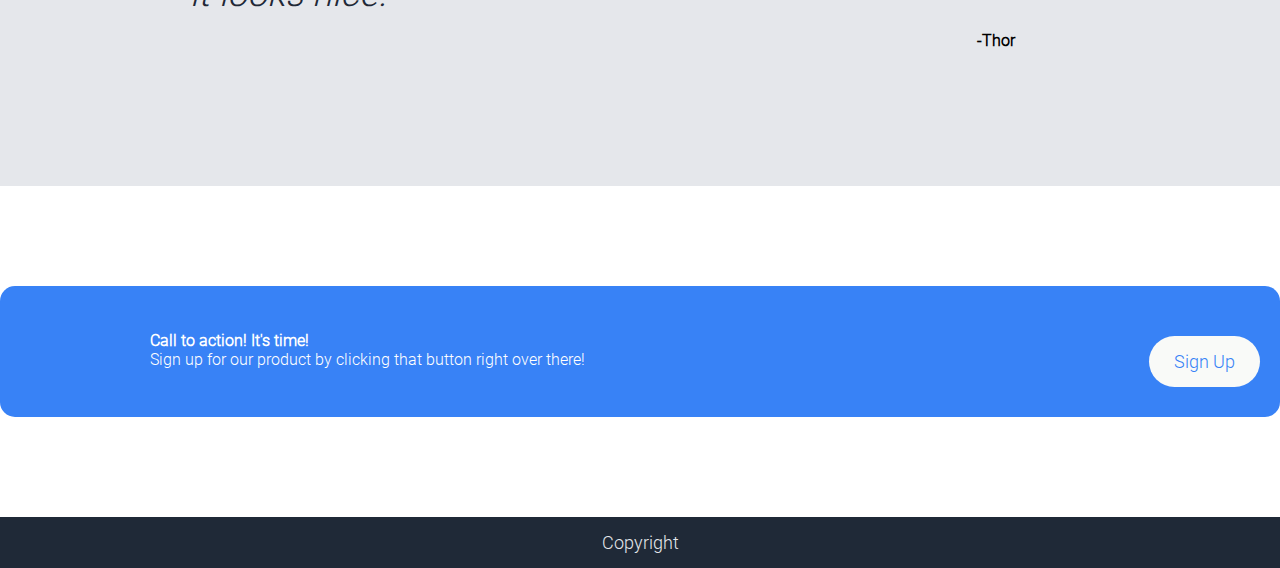
==== commit 97d0eb08: "Semantic fixes" ====
--- a/index.html
+++ b/index.html
@@ -39,33 +39,33 @@
         <section class="informationContainer">
             <h2>Some random Information</h2>
             <div class="informationCardsContainer">
-                <div class="informationSmallContainer">
+                <figure class="informationSmallContainer">
                     <picture>
                         <img src="./Images/1.png" alt="">
                     </picture>
                     <p>This is some subtext under an illustration or image</p>
-                </div>
+                </figure>
     
-                <div class="informationSmallContainer">
+                <figure class="informationSmallContainer">
                     <picture>
                         <img src="./Images/2.png" alt="">
                     </picture>
                     <p>This is some subtext under an illustration or image</p>
-                </div>
+                </figure>
     
-                <div class="informationSmallContainer">
+                <figure class="informationSmallContainer">
                     <picture>
                         <img src="./Images/3.png" alt="">
                     </picture>
                     <p>This is some subtext under an illustration or image</p>
-                </div>
+                </figure>
     
-                <div class="informationSmallContainer">
+                <figure class="informationSmallContainer">
                     <picture>
                         <img src="./Images/4.png" alt="">
                     </picture>
                     <p>This is some subtext under an illustration or image</p>
-                </div>
+                </figure>
             </div>
         </section>
     
